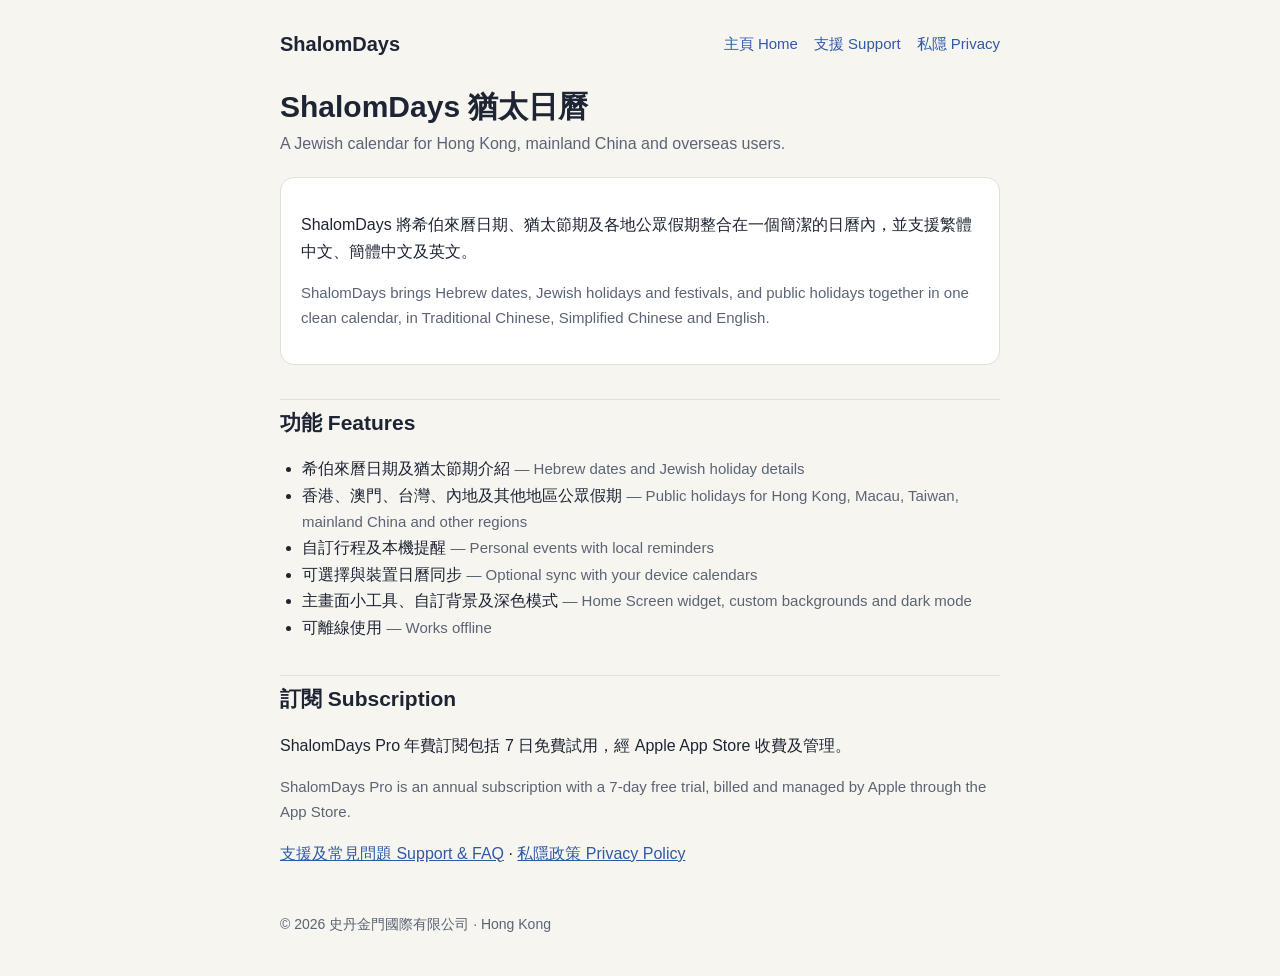
==== index.html @ 51ed7c04 "ShalomDays support and privacy pages" ====
<!DOCTYPE html>
<html lang="zh-Hant-HK">
<head>
<meta charset="utf-8">
<meta name="viewport" content="width=device-width, initial-scale=1">
<title>ShalomDays 猶太日曆</title>
<meta name="description" content="ShalomDays — 猶太節期日曆 Jewish calendar app">
<link rel="stylesheet" href="style.css">
</head>
<body>
<header>
  <a class="brand" href="index.html">ShalomDays</a>
  <nav><a href="index.html">主頁 Home</a><a href="support.html">支援 Support</a><a href="privacy.html">私隱 Privacy</a></nav>
</header>
<main>
  <h1>ShalomDays 猶太日曆</h1>
  <p class="sub">A Jewish calendar for Hong Kong, mainland China and overseas users.</p>

  <div class="card">
    <p>ShalomDays 將希伯來曆日期、猶太節期及各地公眾假期整合在一個簡潔的日曆內，並支援繁體中文、簡體中文及英文。</p>
    <p class="en">ShalomDays brings Hebrew dates, Jewish holidays and festivals, and public holidays together in one clean calendar, in Traditional Chinese, Simplified Chinese and English.</p>
  </div>

  <h2>功能 Features</h2>
  <ul>
    <li>希伯來曆日期及猶太節期介紹 <span class="en">— Hebrew dates and Jewish holiday details</span></li>
    <li>香港、澳門、台灣、內地及其他地區公眾假期 <span class="en">— Public holidays for Hong Kong, Macau, Taiwan, mainland China and other regions</span></li>
    <li>自訂行程及本機提醒 <span class="en">— Personal events with local reminders</span></li>
    <li>可選擇與裝置日曆同步 <span class="en">— Optional sync with your device calendars</span></li>
    <li>主畫面小工具、自訂背景及深色模式 <span class="en">— Home Screen widget, custom backgrounds and dark mode</span></li>
    <li>可離線使用 <span class="en">— Works offline</span></li>
  </ul>

  <h2>訂閱 Subscription</h2>
  <p>ShalomDays Pro 年費訂閱包括 7 日免費試用，經 Apple App Store 收費及管理。</p>
  <p class="en">ShalomDays Pro is an annual subscription with a 7-day free trial, billed and managed by Apple through the App Store.</p>

  <p><a href="support.html">支援及常見問題 Support &amp; FAQ</a> · <a href="privacy.html">私隱政策 Privacy Policy</a></p>
</main>
<footer>© 2026 史丹金門國際有限公司 · Hong Kong</footer>
</body>
</html>
---- style.css ----
:root{--bg:#f7f5f0;--card:#fff;--text:#1d2433;--muted:#5b6475;--accent:#2f5aa8;--line:#e3e0d8}
@media (prefers-color-scheme:dark){:root{--bg:#14171d;--card:#1d222b;--text:#eceff4;--muted:#a3abb9;--accent:#7fa6ee;--line:#2c323d}}
*{box-sizing:border-box}
body{margin:0;background:var(--bg);color:var(--text);font:16px/1.65 -apple-system,BlinkMacSystemFont,"Segoe UI","PingFang HK","Noto Sans HK","Microsoft JhengHei",sans-serif;-webkit-text-size-adjust:100%}
header,main,footer{max-width:760px;margin:0 auto;padding:0 20px}
header{padding-top:28px;display:flex;flex-wrap:wrap;align-items:center;justify-content:space-between;gap:12px}
.brand{font-weight:700;font-size:20px;color:var(--text);text-decoration:none}
nav a{color:var(--accent);text-decoration:none;margin-left:16px;font-size:15px}
nav a:first-child{margin-left:0}
h1{font-size:30px;line-height:1.2;margin:28px 0 6px}
h2{font-size:21px;margin:34px 0 10px;padding-top:6px;border-top:1px solid var(--line)}
h3{font-size:17px;margin:20px 0 4px}
.sub{color:var(--muted);margin:0 0 20px}
.card{background:var(--card);border:1px solid var(--line);border-radius:14px;padding:18px 20px;margin:16px 0}
.en{color:var(--muted)}
p.en,li .en,div.en{font-size:15px}
a{color:var(--accent)}
ul{padding-left:22px}
table{width:100%;border-collapse:collapse;font-size:15px}
th,td{text-align:left;vertical-align:top;padding:8px 6px;border-bottom:1px solid var(--line)}
.lang-switch{font-size:14px;color:var(--muted)}
footer{color:var(--muted);font-size:14px;padding-top:30px;padding-bottom:40px}
details{background:var(--card);border:1px solid var(--line);border-radius:12px;padding:12px 16px;margin:10px 0}
summary{cursor:pointer;font-weight:600}
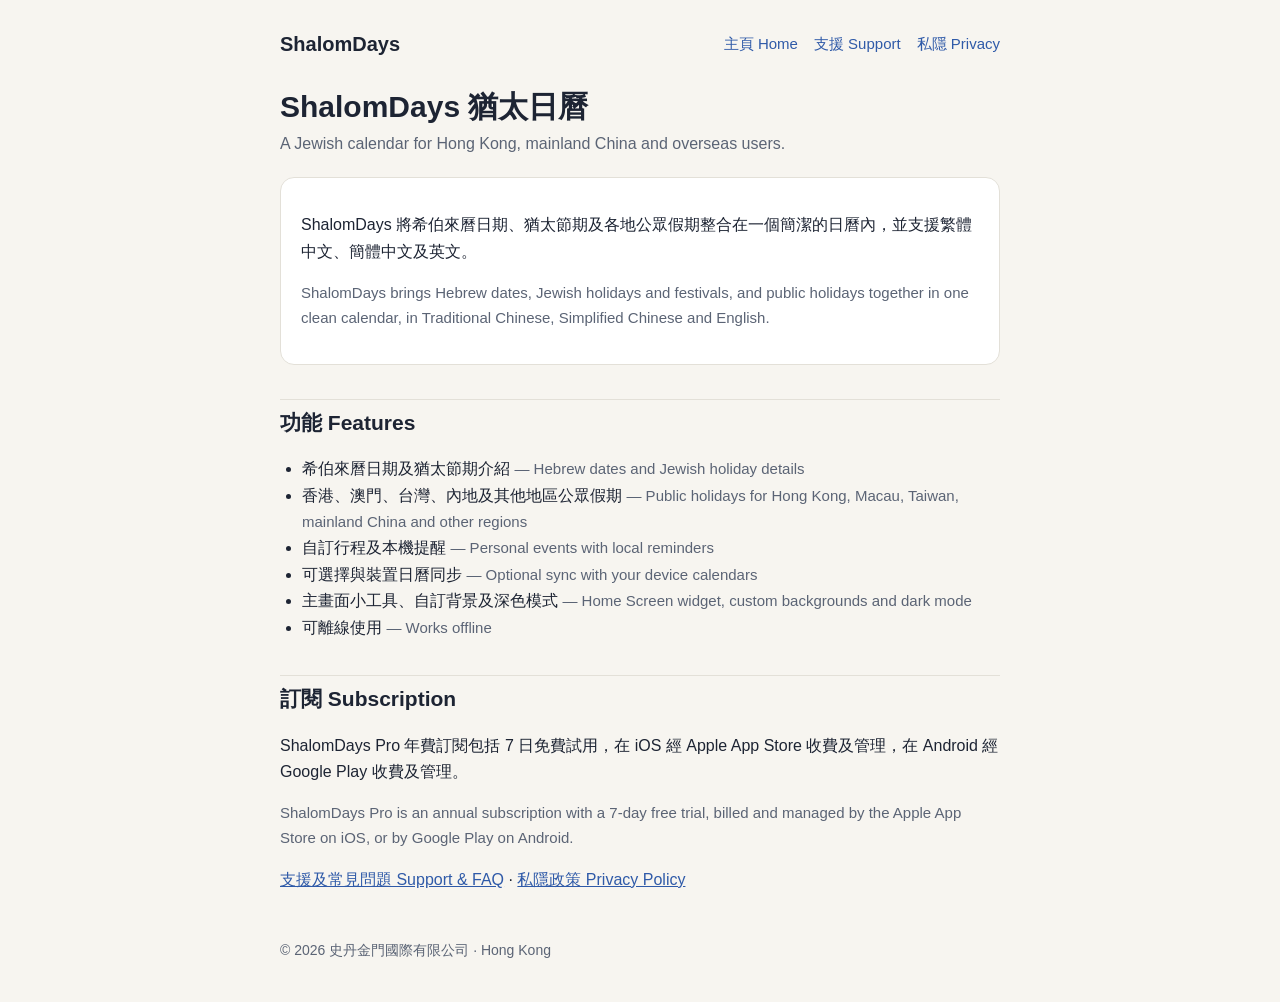
==== commit 407089eb: "Cover both iOS and Android in privacy and support pages Update the public policy effective date to 1" ====
--- a/index.html
+++ b/index.html
@@ -32,8 +32,8 @@
   </ul>
 
   <h2>訂閱 Subscription</h2>
-  <p>ShalomDays Pro 年費訂閱包括 7 日免費試用，經 Apple App Store 收費及管理。</p>
-  <p class="en">ShalomDays Pro is an annual subscription with a 7-day free trial, billed and managed by Apple through the App Store.</p>
+  <p>ShalomDays Pro 年費訂閱包括 7 日免費試用，在 iOS 經 Apple App Store 收費及管理，在 Android 經 Google Play 收費及管理。</p>
+  <p class="en">ShalomDays Pro is an annual subscription with a 7-day free trial, billed and managed by the Apple App Store on iOS, or by Google Play on Android.</p>
 
   <p><a href="support.html">支援及常見問題 Support &amp; FAQ</a> · <a href="privacy.html">私隱政策 Privacy Policy</a></p>
 </main>
